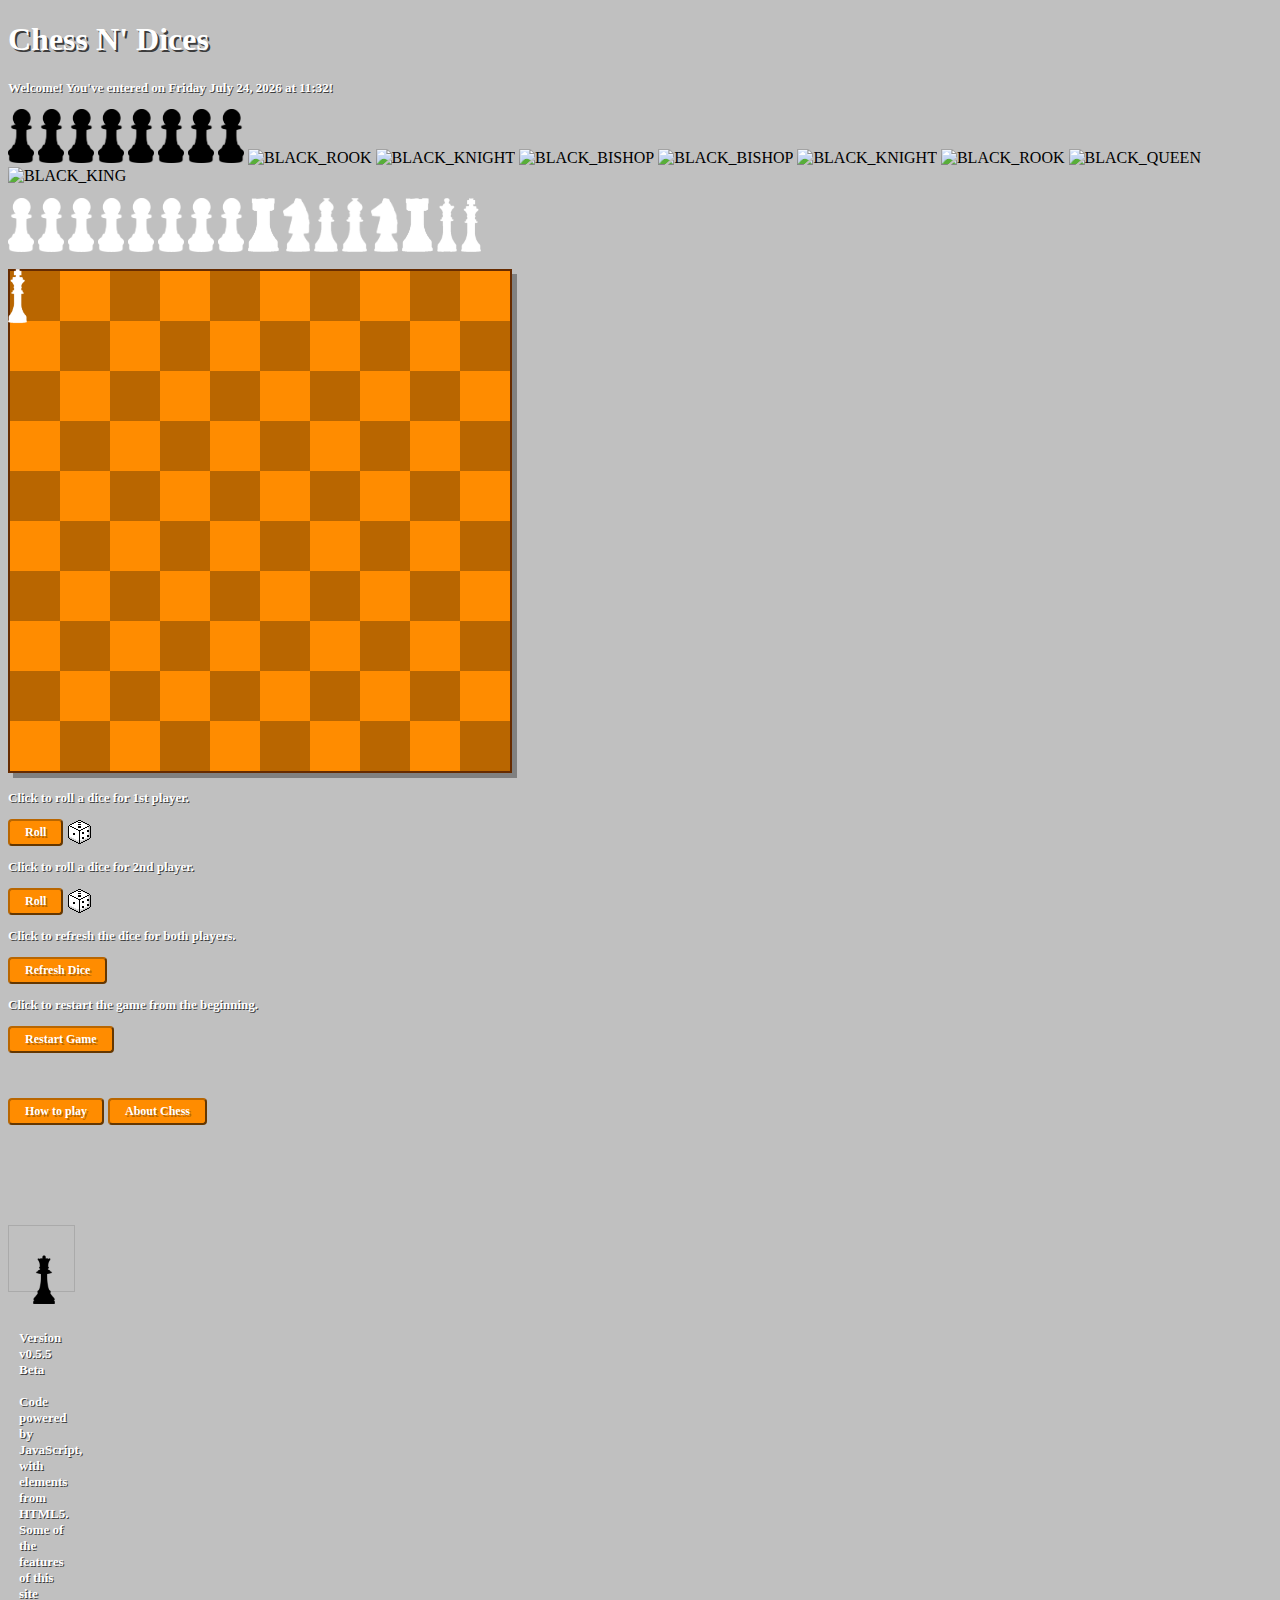
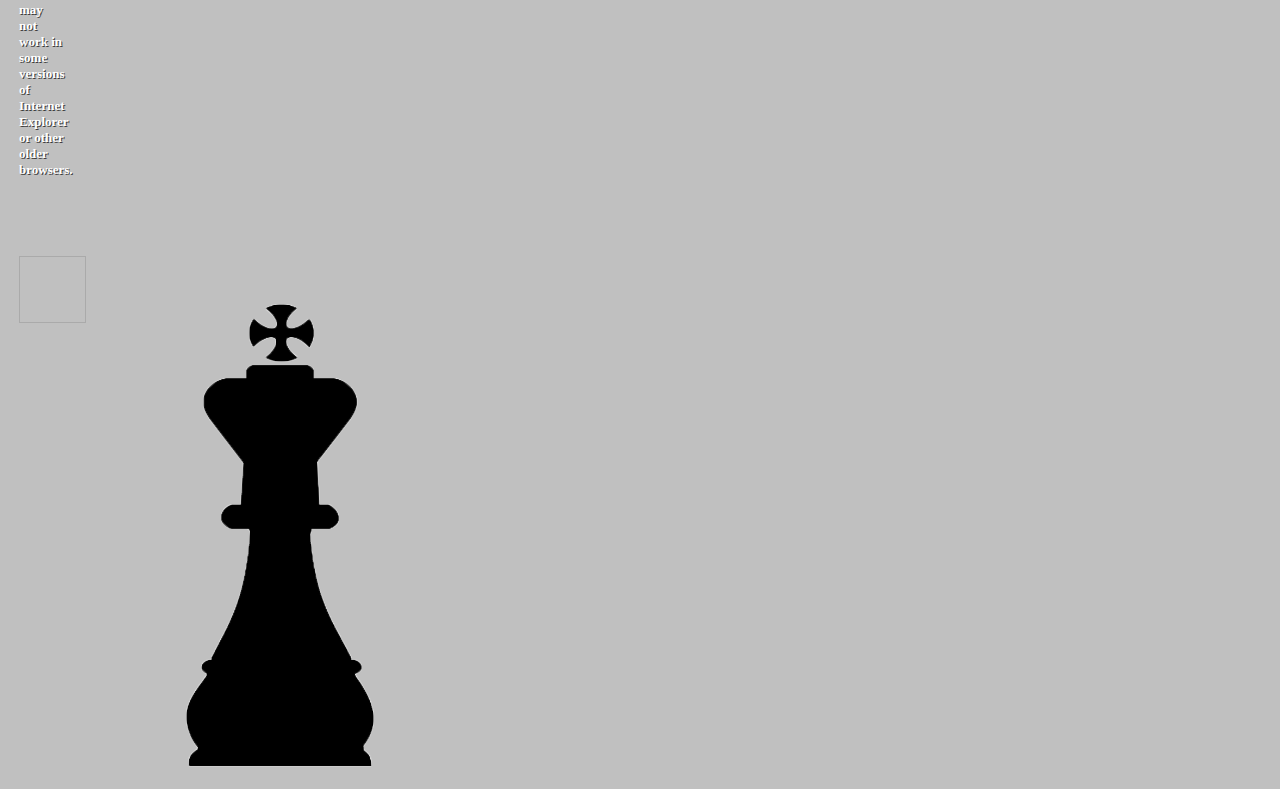
==== index.html @ 8510350d "Merge branch 'master' of https://github.com/JohnChaCoder/chess" ====
<!--
// ==============================================================================================================
// A chessboard written in combination of HTML5 and JavaScript
//
// Source code created by JohnChaCoder and PH03N1X015
//
// Started on Wednesday December 2, 2019
//
// Created and edited using Visual Studio Code. © 2019-2020 Microsoft Corporation. All rights reserved.
// ==============================================================================================================
-->
<!DOCTYPE html>
<html lang="en">
<head>
    <!-- This is a favicon -->
    <link rel="icon"
    type="image/png"
    href="assets/favicon.png">
    <!-- This is for the web styling of the look and feel on the website-->
    <link rel="stylesheet" href="style.css">
    <meta charset="UTF-8">
    <meta name="viewport" content="width=device-width, initial-scale=1.0">
    <meta http-equiv="X-UA-Compatible" content="ie=edge">
    <title>Chess N' Dices</title>
</head>
<body>
    <!-- Squares N' Circles -->
    <h1 class="title">Chess N' Dices</h1>
    <p></p>
    <p id="clock"></p>
    <p></p>
    <!--
    <img class="imgsize" src = "pawn.png" alt= "Black pawn" id="pawn" class= "player">
    <img class="imgsize" src ="bishop.png" alt= "Black bishop" id="bishop" class= "player">
    -->
    <!-- One question: You want to define 'player' in CSS, right? That is probably not right here -->
    <img src="assets/pawn_new.png" alt="BLACK_PAWN" id="pawn" class= "player" style="width:26px;height:54px;">
    <img src="assets/pawn_new.png" alt="BLACK_PAWN" id="pawn" class= "player" style="width:26px;height:54px;">
    <img src="assets/pawn_new.png" alt="BLACK_PAWN" id="pawn" class= "player" style="width:26px;height:54px;">
    <img src="assets/pawn_new.png" alt="BLACK_PAWN" id="pawn" class= "player" style="width:26px;height:54px;">
    <img src="assets/pawn_new.png" alt="BLACK_PAWN" id="pawn" class= "player" style="width:26px;height:54px;">
    <img src="assets/pawn_new.png" alt="BLACK_PAWN" id="pawn" class= "player" style="width:26px;height:54px;">
    <img src="assets/pawn_new.png" alt="BLACK_PAWN" id="pawn" class= "player" style="width:26px;height:54px;">
    <img src="assets/pawn_new.png" alt="BLACK_PAWN" id="pawn" class= "player" style="width:26px;height:54px;">
    <img src="assets/rook.png" alt="BLACK_ROOK" id="rook" class= "player" style="width:1;height:54px;">
    <img src="assets/knight.png" alt="BLACK_KNIGHT" id="knight" class= "player" style="width:1;height:54px;">
    <img src="assets/bishop.png" alt="BLACK_BISHOP" id="bishop" class= "player" style="width:1;height:54px;">
    <img src="assets/bishop.png" alt="BLACK_BISHOP" id="bishop" class= "player" style="width:1;height:54px;">
    <img src="assets/knight.png" alt="BLACK_KNIGHT" id="knight" class= "player" style="width:1;height:54px;">
    <img src="assets/rook.png" alt="BLACK_ROOK" id="rook" class= "player" style="width:1;height:54px;">
    <img src="assets/queen.png" alt="BLACK_QUEEN" id="queen" class= "player" style="width:1;height:54px;">
    <img src="assets/king.png" alt="BLACK_KING" id="king" class= "player" style="width:1;height:54px;">
    <p></p>
    <img src="assets/pawn_new_w.png" alt="WHITE_PAWN" id="pawnw" class= "player" style="width:26px;height:54px;">
    <img src="assets/pawn_new_w.png" alt="WHITE_PAWN" id="pawnw" class= "player" style="width:26px;height:54px;">
    <img src="assets/pawn_new_w.png" alt="WHITE_PAWN" id="pawnw" class= "player" style="width:26px;height:54px;">
    <img src="assets/pawn_new_w.png" alt="WHITE_PAWN" id="pawnw" class= "player" style="width:26px;height:54px;">
    <img src="assets/pawn_new_w.png" alt="WHITE_PAWN" id="pawnw" class= "player" style="width:26px;height:54px;">
    <img src="assets/pawn_new_w.png" alt="WHITE_PAWN" id="pawnw" class= "player" style="width:26px;height:54px;">
    <img src="assets/pawn_new_w.png" alt="WHITE_PAWN" id="pawnw" class= "player" style="width:26px;height:54px;">
    <img src="assets/pawn_new_w.png" alt="WHITE_PAWN" id="pawnw" class= "player" style="width:26px;height:54px;">
    <img src="assets/rook_w.png" alt="WHITE_ROOK" id="rookw" class= "player" style="width:1;height:54px;">
    <img src="assets/knight_w.png" alt="WHITE_KNIGHT" id="knightw" class= "player" style="width:1;height:54px;">
    <img src="assets/bishop_w.png" alt="WHITE_BISHOP" id="bishopw" class= "player" style="width:1;height:54px;">
    <img src="assets/bishop_w.png" alt="WHITE_BISHOP" id="bishopw" class= "player" style="width:1;height:54px;">
    <img src="assets/knight_w.png" alt="WHITE_KNIGHT" id="knightw" class= "player" style="width:1;height:54px;">
    <img src="assets/rook_w.png" alt="WHITE_ROOK" id="rookw" class= "player" style="width:1;height:54px;">
    <img src="assets/queen_w.png" alt="WHITE_QUEEN" id="queenw" class= "player" style="width:1;height:54px;">
    <img src="assets/king_w.png" alt="WHITE_KING" id="kingw" class= "player" style="width:1;height:54px;">
    <p></p>
    <div id="board">
        <canvas id="chessboard" width="500" height="500" style="border:2px solid #662b00;">
            <p></p>
            </canvas>
        <div class="square" id="space-1">
        
            <img src="assets/king_w.png" alt="WHITE_KING" id="kingw" class= "player" style="width:1;height:54px;">
        </div>
    </div>
   
    <p>Click to roll a dice for 1st player.</p>
    <button class="button2" onclick="randoNumGen()">Roll</button><img src="assets/dice.png" alt="DICE" style="position: absolute; margin-left: 5px; margin-top: 1px;">
    <p id="dice"></p>

    <p>Click to roll a dice for 2nd player.</p>
    <button class="button2" onclick="randoNumGen2()">Roll</button><img src="assets/dice.png" alt="DICE" style="position: absolute; margin-left: 5px; margin-top: 1px;">
    <p id="dice2"></p>

    <p>Click to refresh the dice for both players.</p>
    <button class="button2" class="otherBtns" onclick="diceRefresh()">Refresh Dice</button>
    <p>Click to restart the game from the beginning.</p>
    <button class="button2" class="otherBtns" onclick="reset()">Restart Game</button>
    <p class="spacer"></p>
    <button class="button2" class="otherBtns" onclick="howToPlay()">How to play</button>
    <button class="button2" class="otherBtns" onclick="about()">About Chess</button>

    <script>
    // date and clock (probably redundant)
    var date = new Date();
    var months = ["January", "February", "March", "April", "May", "June", "July", "August", "September", "October", "November", "December"];
    var days = ["Sunday", "Monday", "Tuesday", "Wednesday", "Thursday", "Friday", "Saturday"];
    document.getElementById("clock").innerHTML = `Welcome! You've entered on ${days[date.getDay()]} ${months[date.getMonth()]} ${date.getDate()}, ${date.getFullYear()} at ${date.getHours()}:${date.getMinutes()}!`;
    </script>
<style>
    #div1 {
        position: relative;
        width:50px;
        height:50px;
        margin-block-start: 1px;
        margin-right:100px;
        padding: 1px;
        border: 1px solid #aaaaaa;
    }


    </style>
    <script>
    // restarts the game
    function reset() {
        location.reload();
    }

    // refreshes the dice number for both dices
    function diceRefresh() {
        var numgen = ""
        document.getElementById("dice").innerHTML = numgen;
        document.getElementById("dice2").innerHTML = numgen;
    }
    </script>
    
    <script>
    // a random number genrator
    function randoNumGen() {
        var numgen = `The roll is: ${Math.floor((Math.random() * 6) + 1)}`;
        document.getElementById("dice").innerHTML = numgen;
    }

    function randoNumGen2() {
        var numgen = `The roll is: ${Math.floor((Math.random() * 6) + 1)}`;
        document.getElementById("dice2").innerHTML = numgen;
    }
    </script>

</div>
    <script>
    
    </script>

    <script>

    // This code draws and builds the chessboard to the HTML5 element (canvas)

    var board = document.getElementById("chessboard").getContext("2d");
    var sqrSize = 50;
    var height = 500;   // has to match with the <canvas> tag for correct height
    var width = 500;    // has to match with the <canvas> tag for correct width
    var sqCount = 0;

    for (let y = 0; y <= height; y += sqrSize) {
        for (let x = 0; x <= height; x += sqrSize) {
            if(sqCount % 2 == 0) {
                board.fillStyle = "#b96600"; // Dark-orange squares
            } else {
                board.fillStyle = "#ff8c00"; // Orange squares
            }
            board.fillRect(x, y, sqrSize, sqrSize);
            sqCount++
        }
    }
    
    var rook    = [0,7,56,63];
    var knight  = [1,6,57,62];
    var bishop  = [2,5,58,61];
    var king    = [3,59];
    var queen   = [4,60];
    var pawn    = [8,9,10,11,12,13,14,15,48,49,50,51,52,53,54,55];

    // TODO: make this work


    for (let i = 0; i < 64; i++) {
        var div = document.createElement("div");
        document.getElementById("chessboard")
        chessboard.getContext("2d");
        chessboard.style.backgroundColor = parseInt((i / 8) + i) % 2 == 0 ? 'white' : 'black';    
        div.innerHTML = i;
        if(rook.indexOf(i) !== -1){
            div.innerHTML = 'r';
        }
        if(knight.indexOf(i) !== -1){
            div.innerHTML = 'n';
        }
        if(bishop.indexOf(i) !== -1){
            div.innerHTML = 'b';
        }
        if(king.indexOf(i) !== -1){
            div.innerHTML = 'k';
        }
        if(queen.indexOf(i) !== -1){
            div.innerHTML = 'q';
        }
        if(pawn.indexOf(i) !== -1){
            div.innerHTML = 'p';
        }
        chessboard.appendChild(div);
    }

    // TODO: Change this to apply for pawns

    //Make the DIV element draggagle:
    
    dragElement(document.getElementById("mydiv"));

    function dragElement(elmnt) {
    var pos1 = 0, pos2 = 0, pos3 = 0, pos4 = 0;
    if (document.getElementById(elmnt.id + "header")) {
        /* if present, the header is where you move the DIV from:*/
        document.getElementById(elmnt.id + "header").onmousedown = dragMouseDown;
    } else {
        /* otherwise, move the DIV from anywhere inside the DIV:*/
        elmnt.onmousedown = dragMouseDown;
    }


    function dragMouseDown(e) {
        e = e || window.event;
        e.preventDefault();
        // get the mouse cursor position at startup:
        pos3 = e.clientX;
        pos4 = e.clientY;
        document.onmouseup = closeDragElement;
        // call a function whenever the cursor moves:
        document.onmousemove = elementDrag;
    }

    function elementDrag(e) {
        e = e || window.event;
        e.preventDefault();
        // calculate the new cursor position:
        pos1 = pos3 - e.clientX;
        pos2 = pos4 - e.clientY;
        pos3 = e.clientX;
        pos4 = e.clientY;
        // set the element's new position:
        elmnt.style.top = (elmnt.offsetTop - pos2) + "px";
        elmnt.style.left = (elmnt.offsetLeft - pos1) + "px";
    }

    function closeDragElement() {
        /* stop moving when mouse button is released:*/
        document.onmouseup = null;
        document.onmousemove = null;
    }
}
    </script>
    <p></p>
    <p></p>


    
<style>
    #board{
        position: relative;
    }
#space-1 {
    position:absolute;
    top:0px;
    left:0px;

}
</style>






</div>
    <script>
    function allowDrop(ev) {
        ev.preventDefault();
    }
    function drag(ev){
        ev.dataTransfer.setData("text", ev.target.id);
    }
function drop(ev) {
ev.preventDefault();
var data = ev.dataTransfer. getData("text");
ev.target. appendChild(document.getElementById(data));
}
    </script>
    <div id="div1" ondrop="drop(event)"
    ondragover="allowDrop(event)"></area>
    <br>
    <img id="drag1" src= "queen.png"true
    ondragstart="drag(event)" width="50" height="50">

        <script>
        // Shows how to play chess (INCOMPLETE)
        function howToPlay() {
            //alert("Chess N' Dices - How to Play\n\nThe objective of Chess is to get the other player's king in checkmate, while capturing other pieces.\n\nSix-sided Die rules\n\nStarting the game\n\nAt the start of the game, both players have a six-sided die, and each player rolls their own die to see who gets the highest number. If the number of the die on your side is higher, then you will go first; otherwise the other player goes first if you get the lowest number on your die.\n\nCapturing Pawns\n\nIf you attempt to capture the other player's pawn, it would require both players to roll a six-sided die If you get the the highest number and the opponent gets the lowest number, you win the capture If the opponent gets the the highest number and the you get the lowest number, you lose the capture and get sent back to your original position where you've moved before (you've basically lose your turn at this point)");
            alert("Chess N' Dices - How to Play\n\nThe objective of Chess is to get the other player's king in checkmate, while capturing other pieces.\n\nSix-sided Die rules\n\nStarting the game\n\nAt the start of the game, both players have a six-sided die, and each player rolls their own die to see who gets the highest number. If the number of the die on your side is higher, then you will go first; otherwise the other player goes first if you get the lowest number on your die.");
        }
        
        // Shows the info of the site
        function about() {
            //alert("Chess N' Dices\n(Version 0.5.5 Beta)\n\nCreated and coded by GitHub users JohnChaCoder and PH03N1X015.\n\nCreated and edited using Visual Studio Code.\n© 2019-2020 Microsoft Corporation. All rights reserved.")
            alert("Chess N' Dices\n(Version 0.5.5 Beta)\n\nCreated and coded by GitHub users JohnChaCoder and PH03N1X015.");
        }
        </script>
    
        <p></p>
        
        <p></p>
        <!--
        <h5 class="copyright">Version v0.5.5 Beta<br>© 2019-2020. All rights reserved.<br><br>Code powered by JavaScript, with elements from HTML5.<br>Some of the features of this site may not work in some versions of Internet Explorer or other older browsers.</h5>
        -->
        <h5 class="copyright">Version v0.5.5 Beta<br><br>Code powered by JavaScript, with elements from HTML5.<br>Some of the features of this site may not work in some versions of Internet Explorer or other older browsers.</h5>
    <style>

        #div1 {
            position: relative;
            width:45px;
            height:45px;
            margin-block-start: 10px;
            margin-top:100px;
            padding: 10px;
            border: 1px solid #aaaaaa;
        }
        </style>
        <script>
        function allowDrop(ev) {
            ev.preventDefault();
        }
        function drag(ev){
            ev.dataTransfer.setData("text", ev.target.id);
        }
    function drop(ev) {
    ev.preventDefault();
    var data = ev.dataTransfer. getData("text");
    ev.target. appendChild(document.getElementById(data));
    }
        </script>

        <div id="div1" ondrop="drop(event)"
        ondragover="allowDrop(event)"></area>
        <br>
        <img id="drag1" src= "king.png" draggable="true"
        ondragstart="drag(event)" width="500" height="500">

        <script>
    function mapmaker4(){
    var m = document.getElementById("boardgame"),
    sqrSize = 85, 
    offset = 5
    yEnd = 260,
    yStart = 0,
    xxStart = 0, 
    xEnd = 851;
    var i = 0
    
        for (let y = yStart ; y <=yEnd ; y += sqrSize){
            for(let x = xStart ; x <= xEnd ; sqrSize){
                let square = document.createElement("area");
                sqaure.setAttribute("value", `${i}`);
                m.appendChild(square);
                i++
                square.setAttribute("shape", "sqr");
          square.setAttribute("coords", `${x+offset},${y+offset}, ${x+sqrSize}, ${y+sqrSize}`);
          square.setAttribute("href", "#");
          square.setAttribute("alt", "fourmap");
           
        m.appendChild(square);
    
            }
        }
    }
        </script>
    <p></p>
 
</body>
</html>
---- style.css ----
/* ============================================================================================================== */
/* The CSS Style sheet (May not work in some older browsers and those that support CSS partially)
/* ============================================================================================================== */

body {
    background-color: rgb(192, 192, 192);
}
.title {
    font-family: Tahoma;
    color: white;
    text-shadow: 2px 2px rgb(60, 60, 60);
}
.h1 {
    font-family: Tahoma;
}
.h2 {
    font-family: Tahoma;
}
.h3 {
    font-family: Tahoma;
}
.h4 {
    font-family: Tahoma;
}
.h5 {
    font-family: Tahoma;
}
.h6 {
    font-family: Tahoma;
}
p {
    font-family: Tahoma;
    font-size: 13px;
    font-weight: bold;
    color: white;
    text-shadow: 1px 1px rgb(60, 60, 60);
}
/* A drop-shadow for the chessboard */
canvas {
    box-shadow: 5px 5px rgb(128, 128, 128);
}
/* old button styling */
.button1 {
    background-color: lightgray; /* Green */
    border-color: gray;
    border-radius: 4px;
    padding: 5px 20px;
    outline: none;
    font-family: Tahoma;
    font-weight: bold;
    font-size: 14px;
    text-shadow: 1px 1px rgb(175, 175, 175);
}
.button1:hover {
    background-color: rgb(224, 224, 224); /* Green */
    border-color: rgb(187, 187, 187);
}
.button1:active {
    background-color: rgb(177, 177, 177); /* Green */
    border-color: rgb(92, 92, 92);
}
/* Windows Classic Theme (Windows Standard) style buttons */
button {
    border-color: rgb(225, 225, 225);
    background-color: rgb(212, 208, 200);
    padding: 3px 14px;
    outline: none;
    font-family: Tahoma;
    font-size: 14px;
    text-shadow: 1px 1px rgb(175, 175, 175);
}
button:active {
    border-color: rgb(128, 128, 128);
    background-color: rgb(187, 183, 175);
}
/* Orange buttons */
.button2 {
    background-color: darkorange; /* Green */
    border-color: rgb(185, 102, 0);
    border-radius: 4px;
    padding: 4px 15px;
    color: white;
    outline: none;
    font-family: Comic Sans MS;
    font-weight: bold;
    font-size: 12px;
    text-shadow: 1.5px 1.5px rgb(185, 102, 0);
  }
  .button2:hover {
      background-color: orange; /* Green */
      border-color: darkorange;
      text-shadow: 1.5px 1.5px rgb(233, 128, 0);
  }
  .button2:active {
      background-color: rgb(185, 102, 0); /* Green */
      border-color: rgb(112, 50, 0);
      text-shadow: 1.5px 1.5px rgb(112, 50, 0);
  }
/* Used for the bottom information regarding the version of the site and the rest of the text */
.copyright {
    font-family: Tahoma;
    color: white;
    text-shadow: 1px 1px rgb(60, 60, 60);
    margin-bottom: -22px;
    font-size: 13px;
}
/* This scales the chess pieces to the proper size */
.imgsize {
    max-width: 1%;
    height: auto;
}
.spacer {
    margin-bottom: 45px;
}
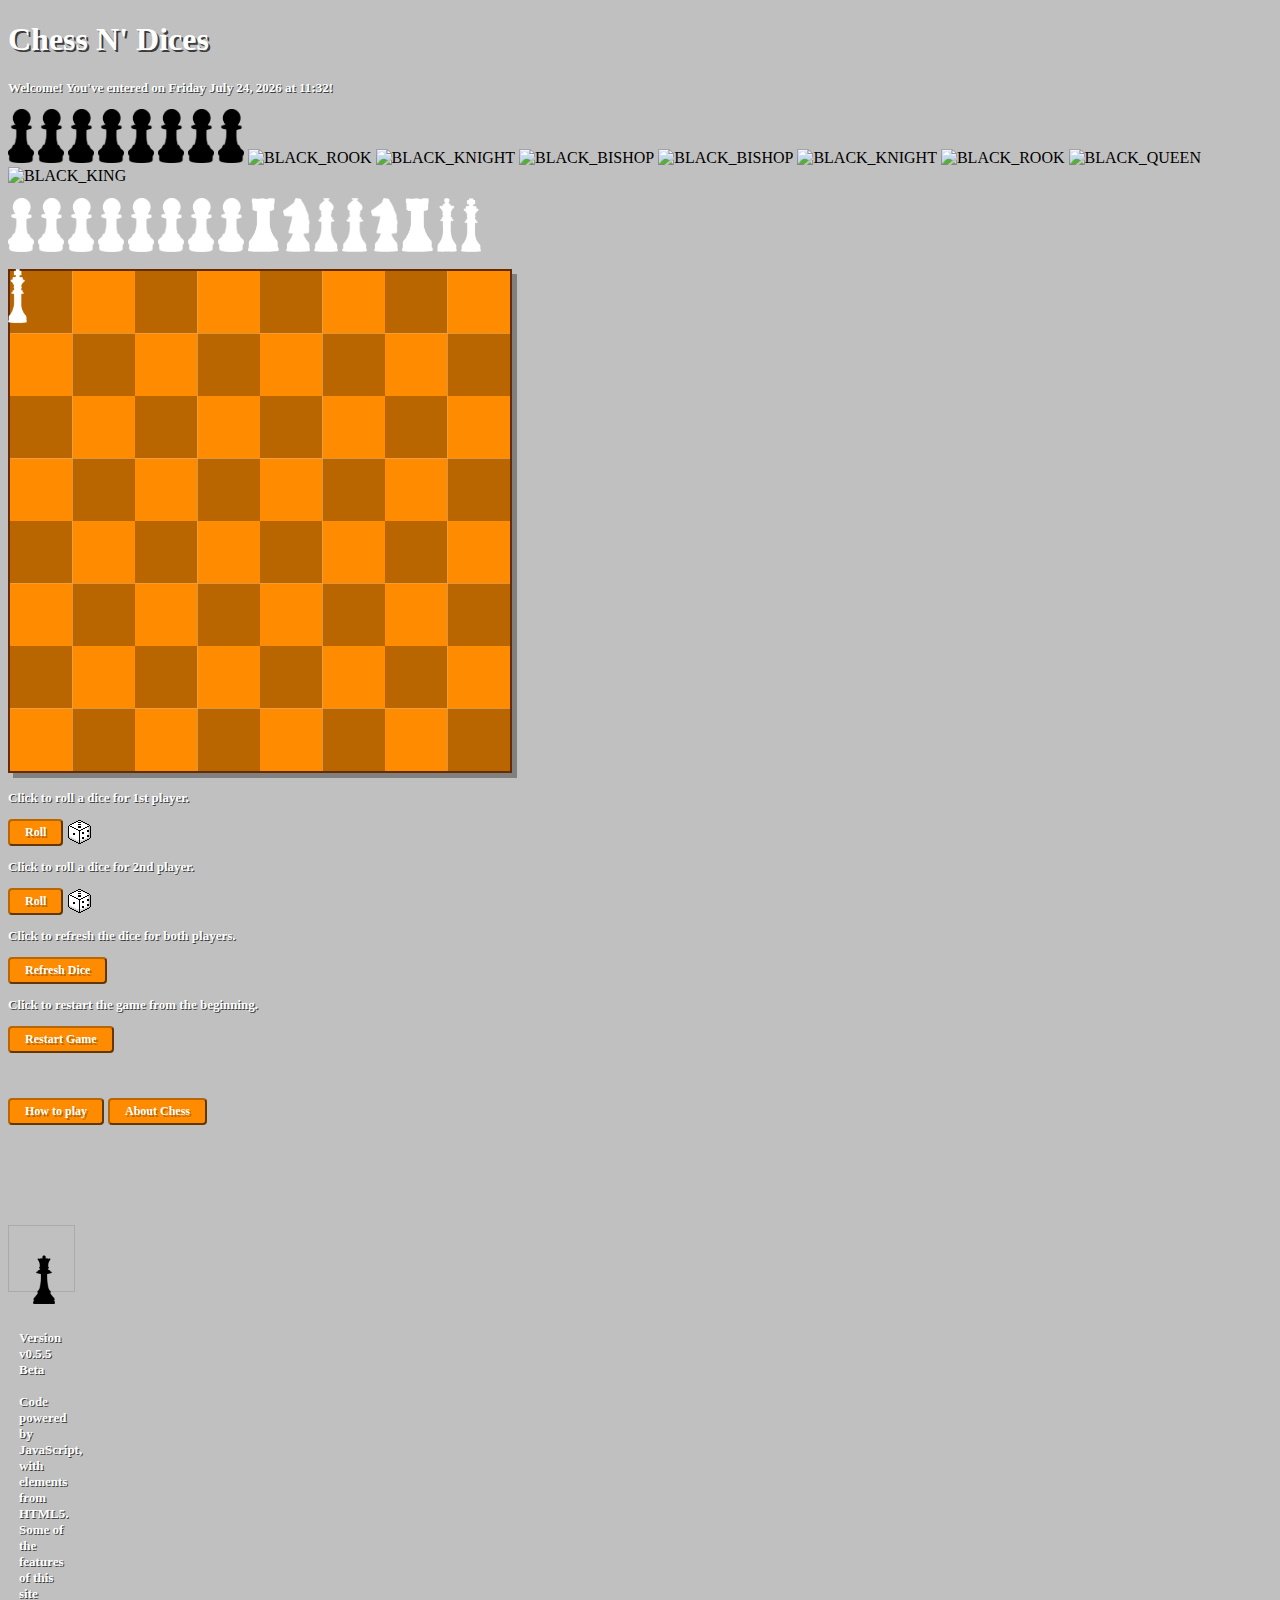
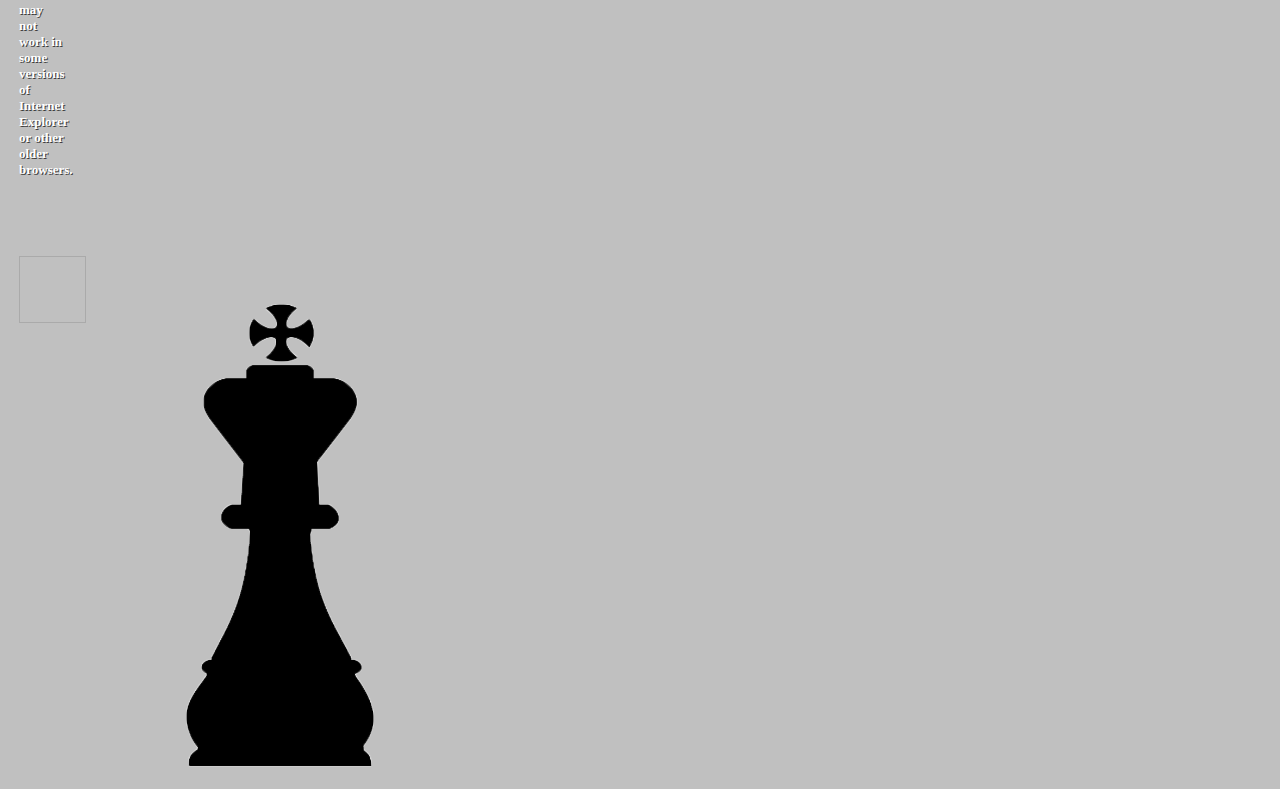
==== commit 99d06f43: "square" ====
--- a/index.html
+++ b/index.html
@@ -151,7 +151,7 @@
     // This code draws and builds the chessboard to the HTML5 element (canvas)
 
     var board = document.getElementById("chessboard").getContext("2d");
-    var sqrSize = 50;
+    var sqrSize = 62.5;
     var height = 500;   // has to match with the <canvas> tag for correct height
     var width = 500;    // has to match with the <canvas> tag for correct width
     var sqCount = 0;
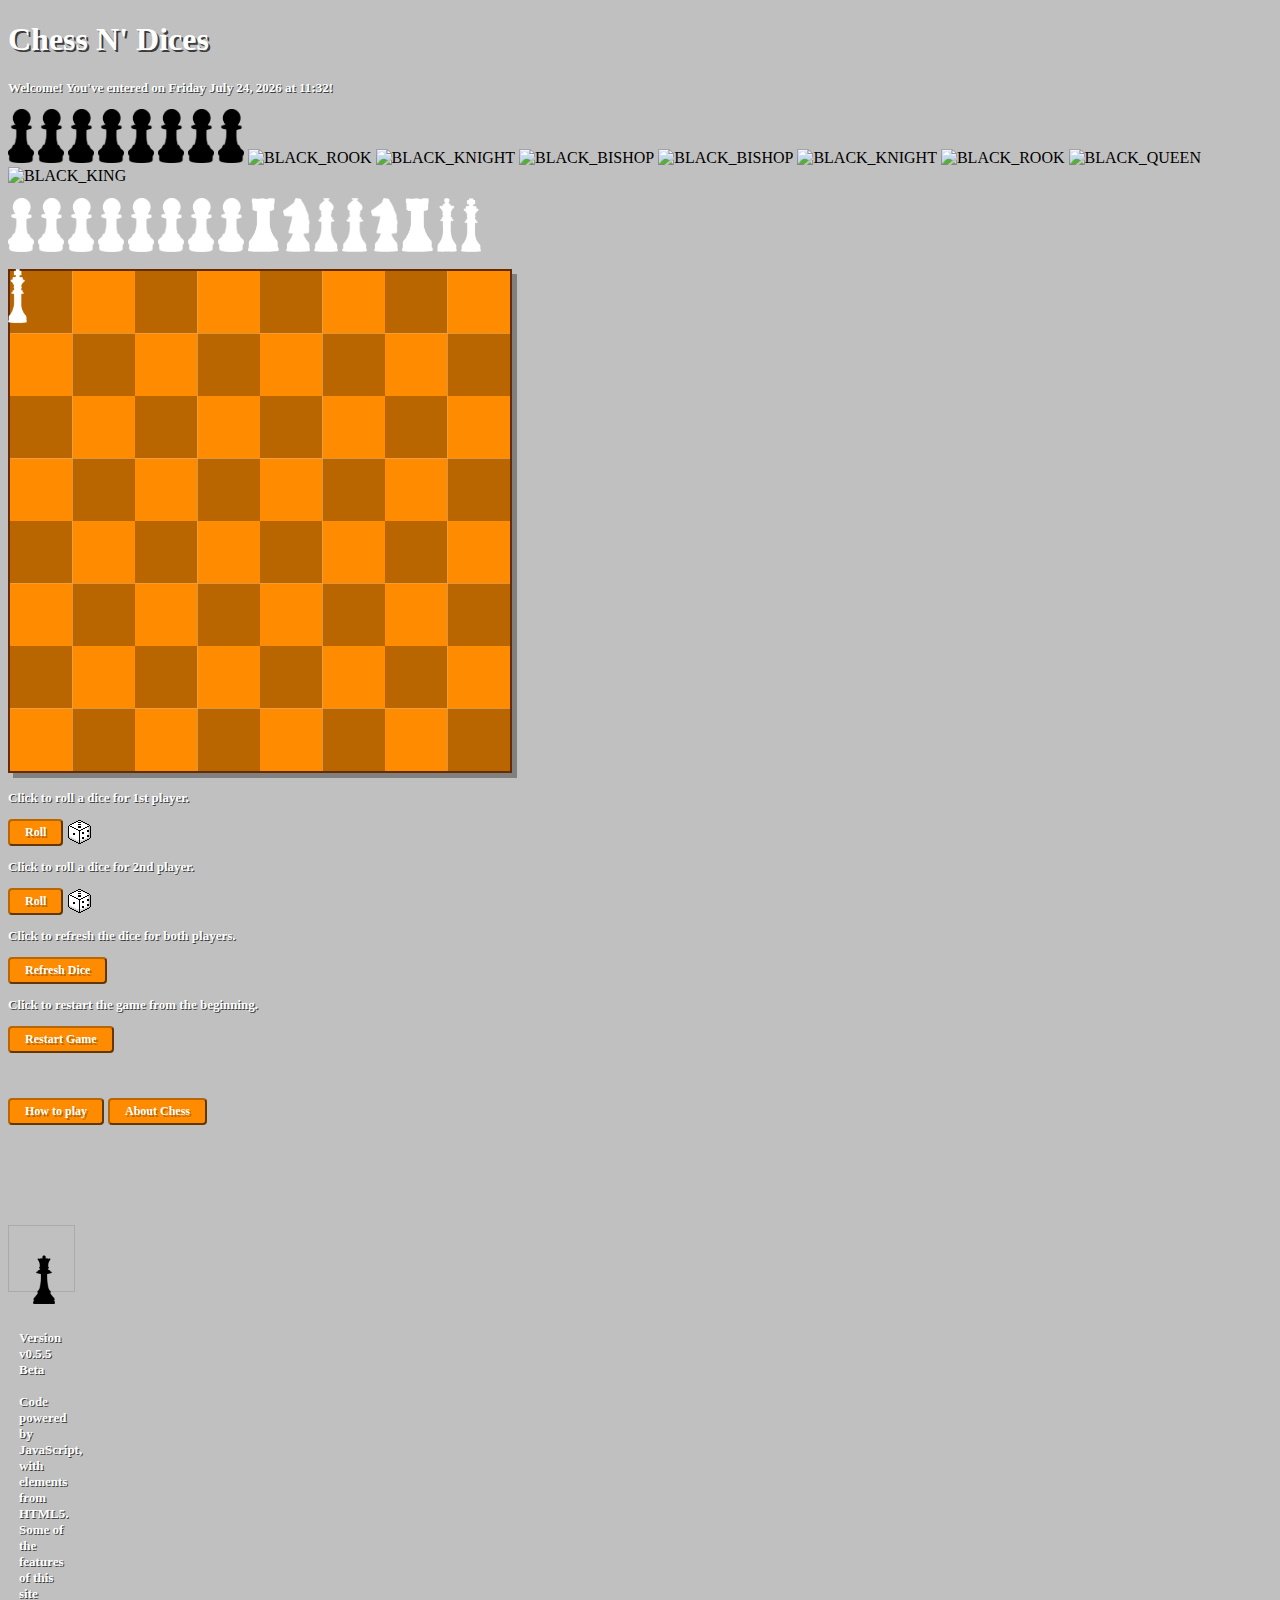
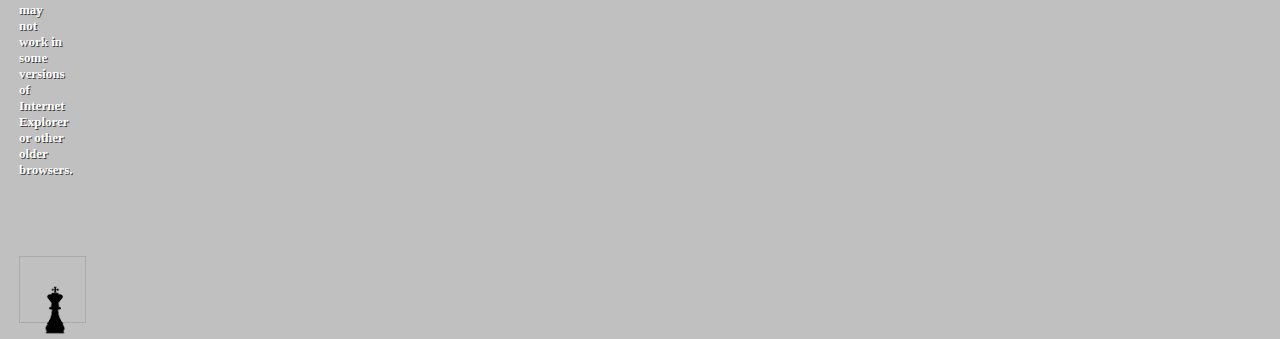
==== commit 4b3aae05: "chess pieces" ====
--- a/index.html
+++ b/index.html
@@ -346,7 +346,7 @@
         ondragover="allowDrop(event)"></area>
         <br>
         <img id="drag1" src= "king.png" draggable="true"
-        ondragstart="drag(event)" width="500" height="500">
+        ondragstart="drag(event)" width="50" height="50">
 
         <script>
     function mapmaker4(){
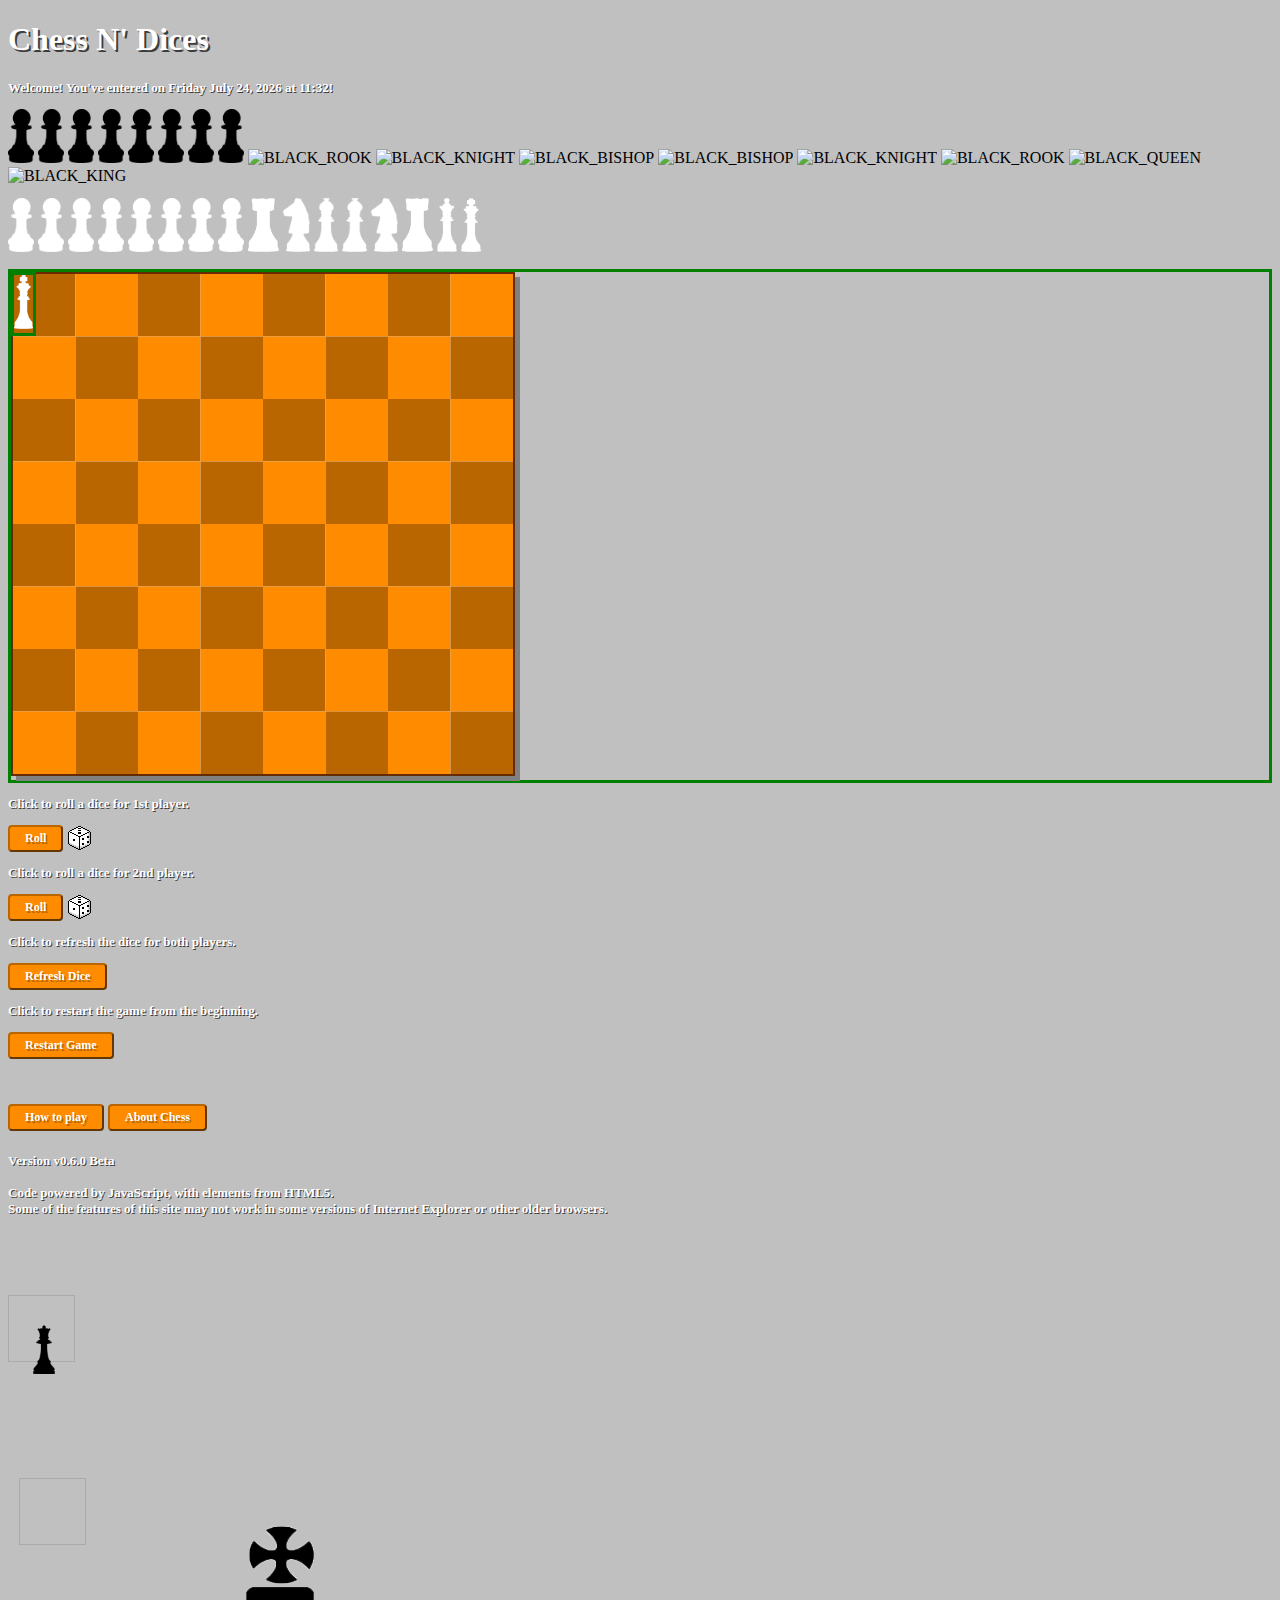
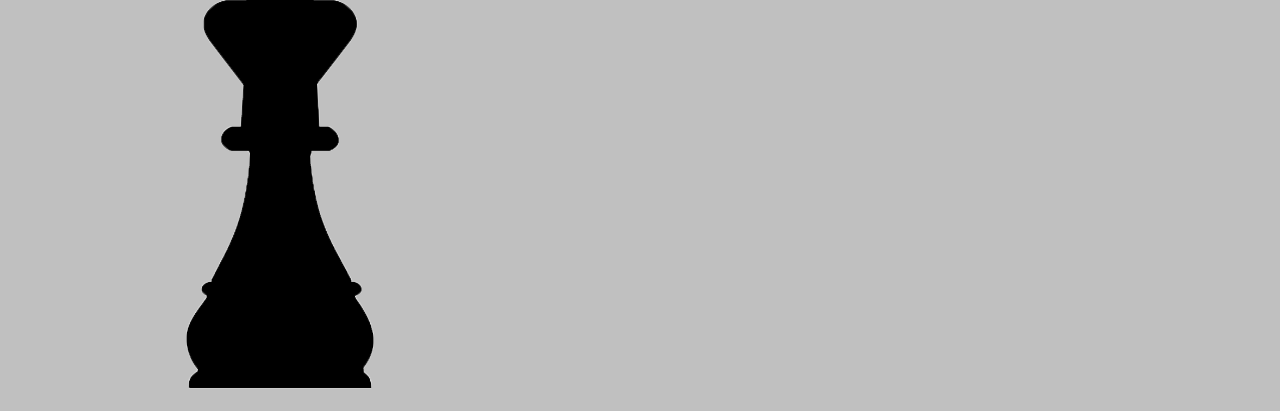
==== commit 5e329db5: "Make backups" ====
--- a/index.html
+++ b/index.html
@@ -71,6 +71,8 @@
     <div id="board">
         <canvas id="chessboard" width="500" height="500" style="border:2px solid #662b00;">
             <p></p>
+    <!-- Output an error message for older web browsers that does not support HTML5 -->
+    <p>ERROR: Your browser does not support the HTML5 canvas tag. Please upgrade to a more modern web browser.</p>
             </canvas>
         <div class="square" id="space-1">
         
@@ -79,7 +81,7 @@
     </div>
    
     <p>Click to roll a dice for 1st player.</p>
-    <button class="button2" onclick="randoNumGen()">Roll</button><img src="assets/dice.png" alt="DICE" style="position: absolute; margin-left: 5px; margin-top: 1px;">
+    <button class="button2" onclick="randoNumGen1()">Roll</button><img src="assets/dice.png" alt="DICE" style="position: absolute; margin-left: 5px; margin-top: 1px;">
     <p id="dice"></p>
 
     <p>Click to roll a dice for 2nd player.</p>
@@ -99,7 +101,8 @@
     var date = new Date();
     var months = ["January", "February", "March", "April", "May", "June", "July", "August", "September", "October", "November", "December"];
     var days = ["Sunday", "Monday", "Tuesday", "Wednesday", "Thursday", "Friday", "Saturday"];
-    document.getElementById("clock").innerHTML = `Welcome! You've entered on ${days[date.getDay()]} ${months[date.getMonth()]} ${date.getDate()}, ${date.getFullYear()} at ${date.getHours()}:${date.getMinutes()}!`;
+    //document.getElementById("clock").innerHTML = `Welcome! You've entered on ${days[date.getDay()]} ${months[date.getMonth()]} ${date.getDate()}, ${date.getFullYear()} at ${date.getHours()}:${date.getMinutes()}!`; // for modern browsers only
+    document.getElementById("clock").innerHTML = 'Welcome! You\'ve entered on ' + (days[date.getDay()]) + ' ' + (months[date.getMonth()]) + ' ' + (date.getDate()) + ',' + ' ' + (date.getFullYear()) + ' ' + 'at' + ' ' + (date.getHours()) + ':' + (date.getMinutes()) + '!'; // for legacy and modern browsers
     </script>
 <style>
     #div1 {
@@ -130,20 +133,24 @@
     
     <script>
     // a random number genrator
-    function randoNumGen() {
-        var numgen = `The roll is: ${Math.floor((Math.random() * 6) + 1)}`;
+    function randoNumGen1() {
+        //var numgen = `The roll is: ${Math.floor((Math.random() * 6) + 1)}`; // for modern browsers only
+        var numgen = 'The roll is: ' + (Math.floor((Math.random() * 6) + 1)); // for legacy and modern browsers
         document.getElementById("dice").innerHTML = numgen;
     }
 
     function randoNumGen2() {
-        var numgen = `The roll is: ${Math.floor((Math.random() * 6) + 1)}`;
+        //var numgen = `The roll is: ${Math.floor((Math.random() * 6) + 1)}`; // for modern browsers only
+        var numgen = 'The roll is: ' + (Math.floor((Math.random() * 6) + 1)); // for legacy and modern browsers
         document.getElementById("dice2").innerHTML = numgen;
     }
     </script>
 
+<!--
 </div>
-    <script>
-    
+-->
+    <script>
+    $(".player").draggable();
     </script>
 
     <script>
@@ -254,6 +261,27 @@
 }
     </script>
     <p></p>
+    <script>
+        // Shows how to play chess (INCOMPLETE)
+        function howToPlay() {
+            //alert("Chess N' Dices - How to Play\n\nThe objective of Chess is to get the other player's king in checkmate, while capturing other pieces.\n\nSix-sided Die rules\n\nStarting the game\n\nAt the start of the game, both players have a six-sided die, and each player rolls their own die to see who gets the highest number. If the number of the die on your side is higher, then you will go first; otherwise the other player goes first if you get the lowest number on your die.\n\nCapturing Pawns\n\nIf you attempt to capture the other player's pawn, it would require both players to roll a six-sided die If you get the the highest number and the opponent gets the lowest number, you win the capture If the opponent gets the the highest number and the you get the lowest number, you lose the capture and get sent back to your original position where you've moved before (you've basically lose your turn at this point)");
+            alert("Chess N' Dices - How to Play\n\nThe objective of Chess is to get the other player's king in checkmate, while capturing other pieces.\n\nSix-sided Die rules\n\nStarting the game\n\nAt the start of the game, both players have a six-sided die, and each player rolls their own die to see who gets the highest number. If the number of the die on your side is higher, then you will go first; otherwise the other player goes first if you get the lowest number on your die.");
+        }
+        
+        // Shows the info of the site
+        function about() {
+            //alert("Chess N' Dices\n(Version 0.6.0 Beta)\n\nCreated and coded by GitHub users JohnChaCoder and PH03N1X015.\n\nCreated and edited using Visual Studio Code.\n© 2019-2020 Microsoft Corporation. All rights reserved.")
+            alert("Chess N' Dices\n(Version 0.6.0 Beta)\n\nCreated and coded by GitHub users JohnChaCoder and PH03N1X015.");
+        }
+        </script>
+    
+        <p></p>
+        
+        <p></p>
+        <!--
+        <h5 class="copyright">Version v0.6.0 Beta<br>© 2019-2020. All rights reserved.<br><br>Code powered by JavaScript, with elements from HTML5.<br>Some of the features of this site may not work in some versions of Internet Explorer or other older browsers.</h5>
+        -->
+        <h5 class="copyright">Version v0.6.0 Beta<br><br>Code powered by JavaScript, with elements from HTML5.<br>Some of the features of this site may not work in some versions of Internet Explorer or other older browsers.</h5>
     <p></p>
 
 
@@ -295,28 +323,7 @@
     <img id="drag1" src= "queen.png"true
     ondragstart="drag(event)" width="50" height="50">
 
-        <script>
-        // Shows how to play chess (INCOMPLETE)
-        function howToPlay() {
-            //alert("Chess N' Dices - How to Play\n\nThe objective of Chess is to get the other player's king in checkmate, while capturing other pieces.\n\nSix-sided Die rules\n\nStarting the game\n\nAt the start of the game, both players have a six-sided die, and each player rolls their own die to see who gets the highest number. If the number of the die on your side is higher, then you will go first; otherwise the other player goes first if you get the lowest number on your die.\n\nCapturing Pawns\n\nIf you attempt to capture the other player's pawn, it would require both players to roll a six-sided die If you get the the highest number and the opponent gets the lowest number, you win the capture If the opponent gets the the highest number and the you get the lowest number, you lose the capture and get sent back to your original position where you've moved before (you've basically lose your turn at this point)");
-            alert("Chess N' Dices - How to Play\n\nThe objective of Chess is to get the other player's king in checkmate, while capturing other pieces.\n\nSix-sided Die rules\n\nStarting the game\n\nAt the start of the game, both players have a six-sided die, and each player rolls their own die to see who gets the highest number. If the number of the die on your side is higher, then you will go first; otherwise the other player goes first if you get the lowest number on your die.");
-        }
-        
-        // Shows the info of the site
-        function about() {
-            //alert("Chess N' Dices\n(Version 0.5.5 Beta)\n\nCreated and coded by GitHub users JohnChaCoder and PH03N1X015.\n\nCreated and edited using Visual Studio Code.\n© 2019-2020 Microsoft Corporation. All rights reserved.")
-            alert("Chess N' Dices\n(Version 0.5.5 Beta)\n\nCreated and coded by GitHub users JohnChaCoder and PH03N1X015.");
-        }
-        </script>
-    
-        <p></p>
-        
-        <p></p>
-        <!--
-        <h5 class="copyright">Version v0.5.5 Beta<br>© 2019-2020. All rights reserved.<br><br>Code powered by JavaScript, with elements from HTML5.<br>Some of the features of this site may not work in some versions of Internet Explorer or other older browsers.</h5>
-        -->
-        <h5 class="copyright">Version v0.5.5 Beta<br><br>Code powered by JavaScript, with elements from HTML5.<br>Some of the features of this site may not work in some versions of Internet Explorer or other older browsers.</h5>
-    <style>
+<style>
 
         #div1 {
             position: relative;
@@ -346,7 +353,7 @@
         ondragover="allowDrop(event)"></area>
         <br>
         <img id="drag1" src= "king.png" draggable="true"
-        ondragstart="drag(event)" width="50" height="50">
+        ondragstart="drag(event)" width="500" height="500">
 
         <script>
     function mapmaker4(){
--- a/style.css
+++ b/style.css
@@ -111,4 +111,35 @@
 }
 .spacer {
     margin-bottom: 45px;
-}+}
+
+
+.piece {display:inline-block;width:1;font-size:2em;text-align:center;z-index:100; cursor:pointer;
+    position:relative;top:85px;color:darkred}
+.piece.b{top:-85px;color:darkslategray}
+.blank{color:#FFF;border:1px solid black;display:inline-block;width:12.5%;font-size:2em;}
+.g{background-color:#ccc;}
+.g.blank{color:#ccc;}
+    
+@media screen and (min-width: 480px) {
+.chessboard {
+    
+    max-width:730px;margin:0 auto;
+}
+.blank{font-size:3em;}
+.piece{font-size:3em;}
+.piece{top:120px}
+.piece.b{top:-120px}
+}
+div {
+    position: absolute;
+    top: 0px;
+    border: 3px solid green;
+  }
+  div.c {
+    position: absolute;
+    left: 150px;
+    width: 200px;
+    height: 120px;
+    border: 3px solid red;
+  }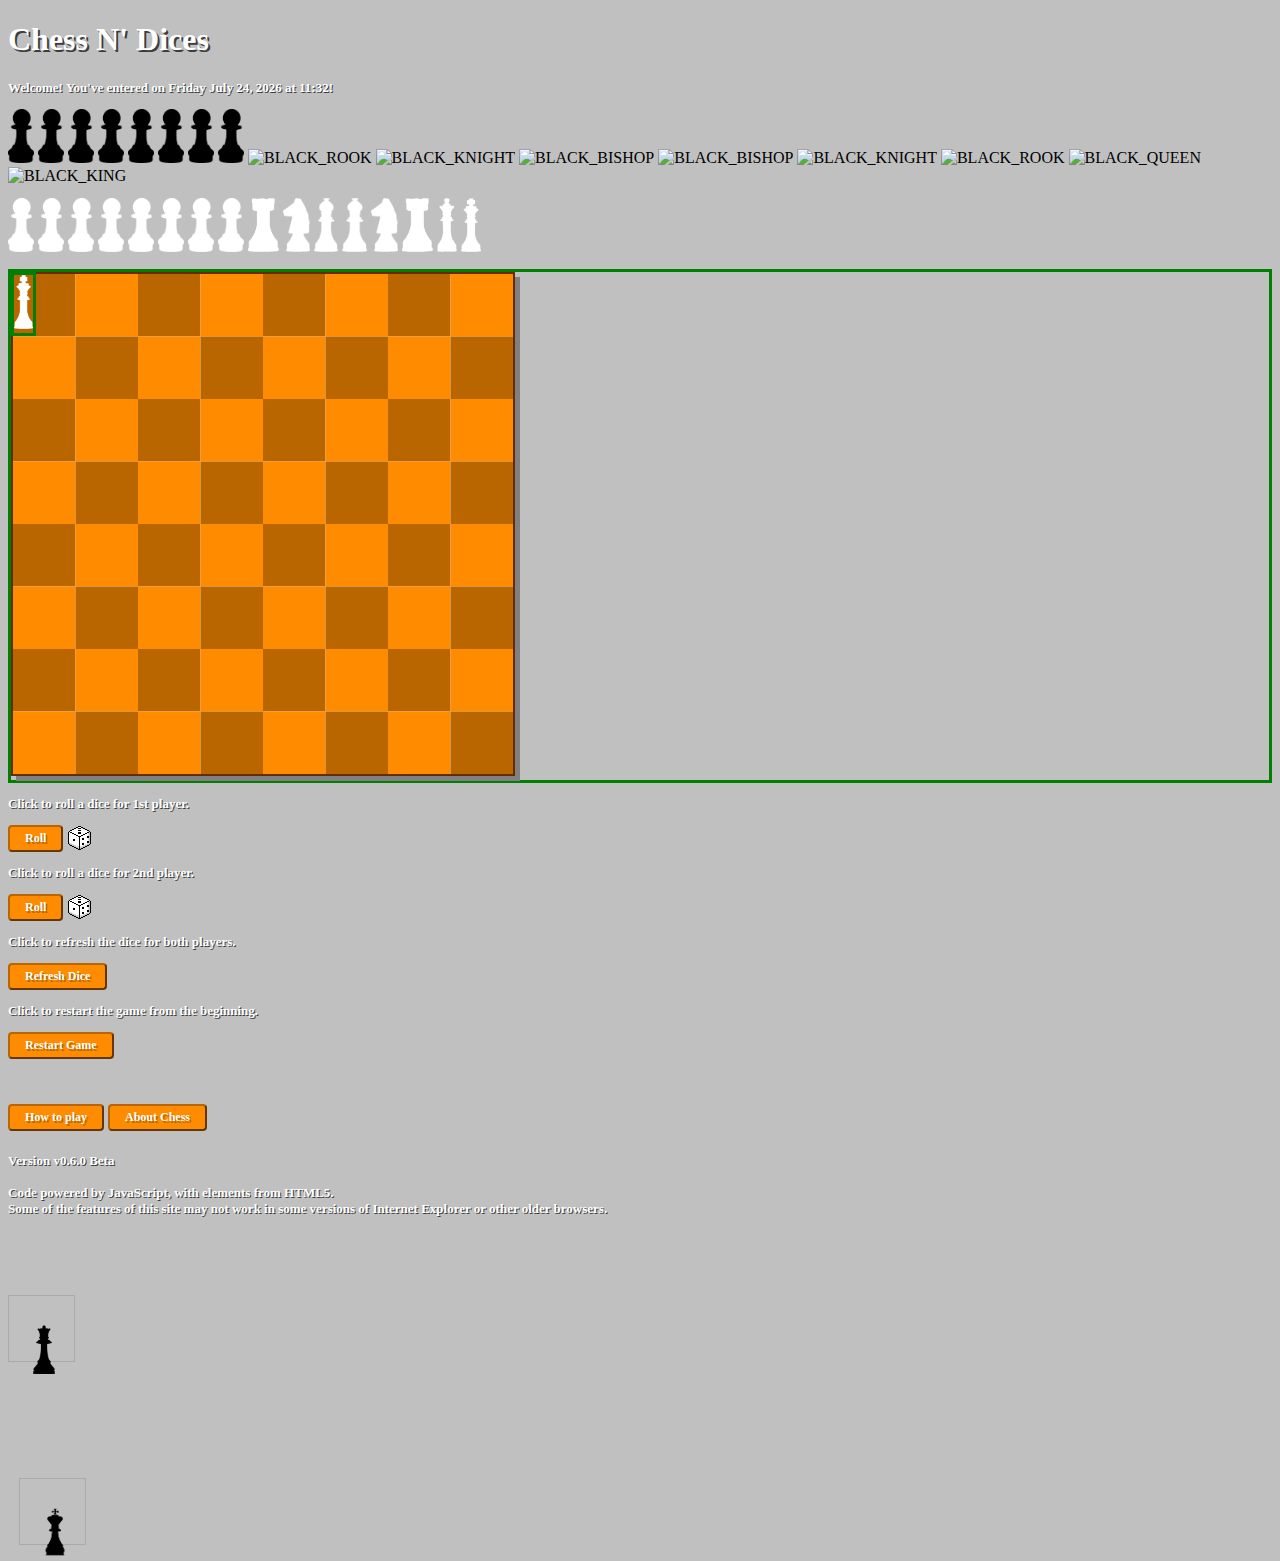
==== commit 0bb574ef: "Merge branch 'master' of https://github.com/JohnChaCoder/chess" ====
--- a/index.html
+++ b/index.html
@@ -353,7 +353,7 @@
         ondragover="allowDrop(event)"></area>
         <br>
         <img id="drag1" src= "king.png" draggable="true"
-        ondragstart="drag(event)" width="500" height="500">
+        ondragstart="drag(event)" width="50" height="50">
 
         <script>
     function mapmaker4(){
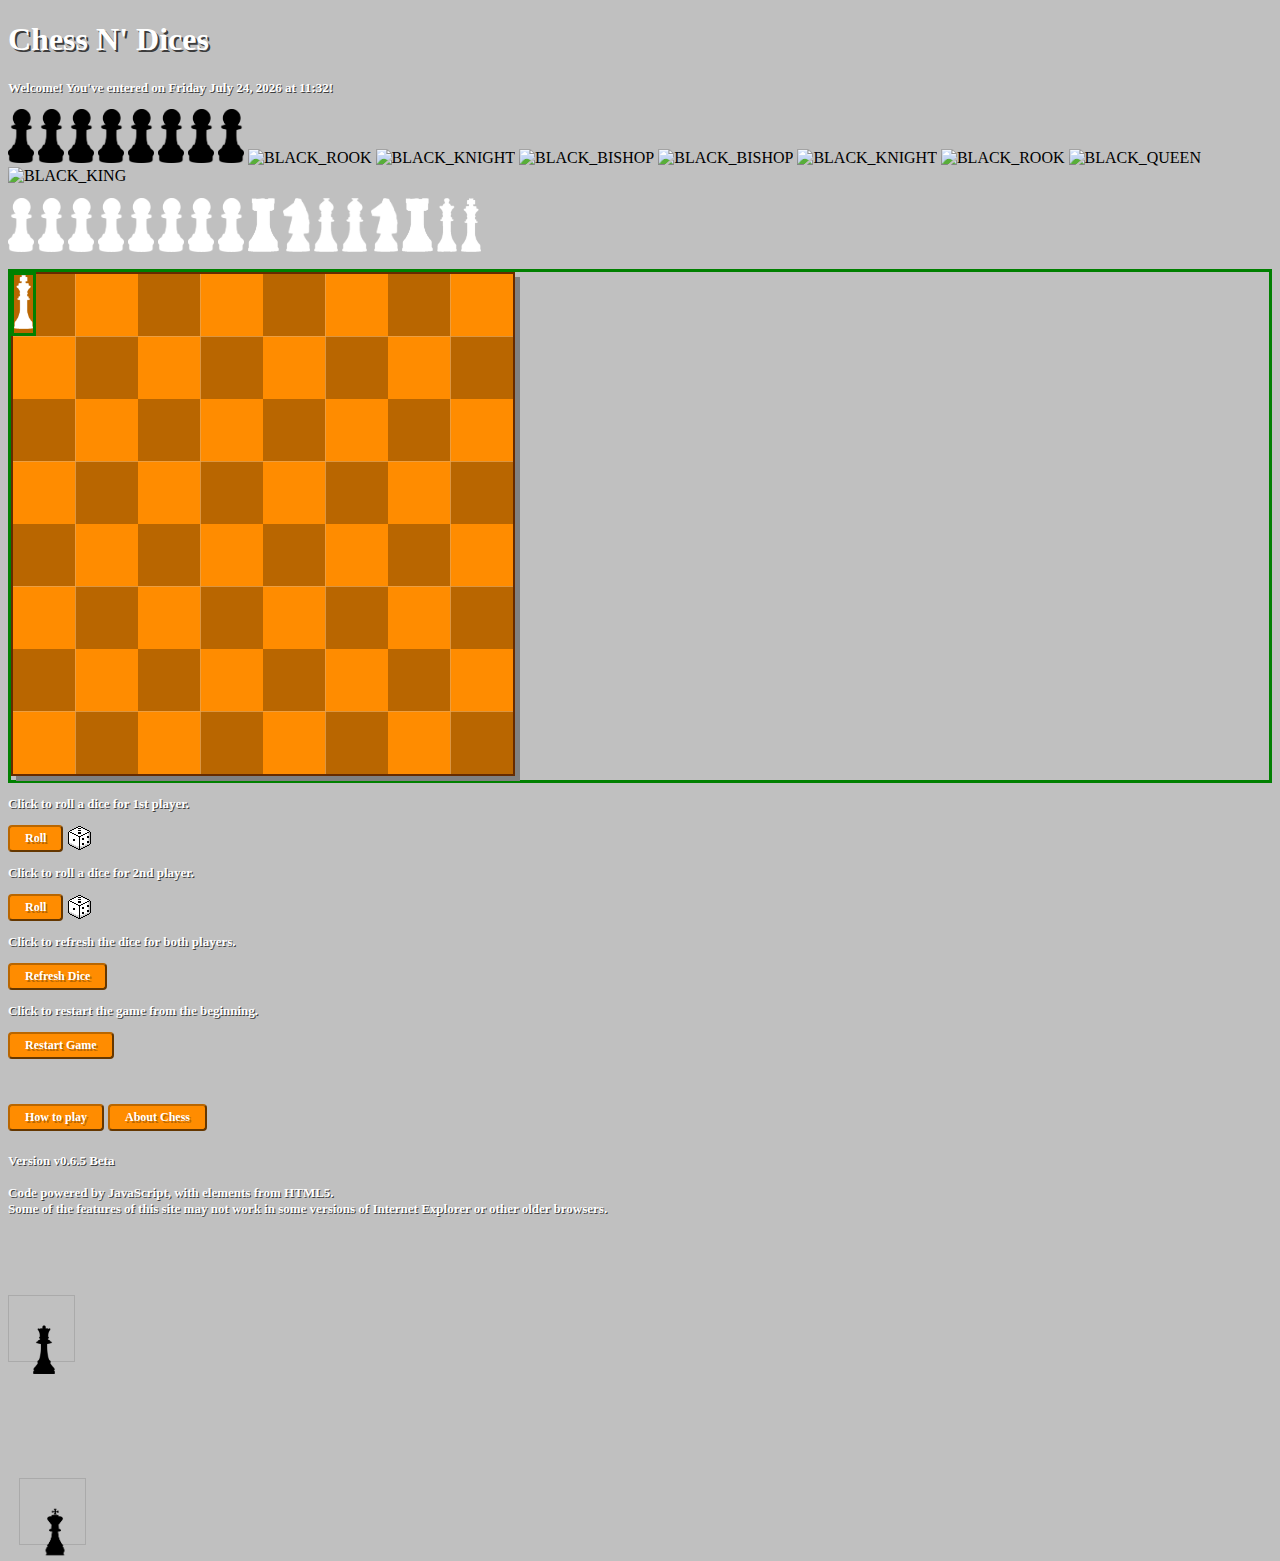
==== commit 707522e2: "Make backups" ====
--- a/index.html
+++ b/index.html
@@ -33,7 +33,6 @@
     <img class="imgsize" src = "pawn.png" alt= "Black pawn" id="pawn" class= "player">
     <img class="imgsize" src ="bishop.png" alt= "Black bishop" id="bishop" class= "player">
     -->
-    <!-- One question: You want to define 'player' in CSS, right? That is probably not right here -->
     <img src="assets/pawn_new.png" alt="BLACK_PAWN" id="pawn" class= "player" style="width:26px;height:54px;">
     <img src="assets/pawn_new.png" alt="BLACK_PAWN" id="pawn" class= "player" style="width:26px;height:54px;">
     <img src="assets/pawn_new.png" alt="BLACK_PAWN" id="pawn" class= "player" style="width:26px;height:54px;">
@@ -97,7 +96,7 @@
     <button class="button2" class="otherBtns" onclick="about()">About Chess</button>
 
     <script>
-    // date and clock (probably redundant)
+    // Outputs the date and clock
     var date = new Date();
     var months = ["January", "February", "March", "April", "May", "June", "July", "August", "September", "October", "November", "December"];
     var days = ["Sunday", "Monday", "Tuesday", "Wednesday", "Thursday", "Friday", "Saturday"];
@@ -150,6 +149,7 @@
 </div>
 -->
     <script>
+    // non-working code
     $(".player").draggable();
     </script>
 
@@ -183,7 +183,6 @@
     var pawn    = [8,9,10,11,12,13,14,15,48,49,50,51,52,53,54,55];
 
     // TODO: make this work
-
 
     for (let i = 0; i < 64; i++) {
         var div = document.createElement("div");
@@ -270,8 +269,8 @@
         
         // Shows the info of the site
         function about() {
-            //alert("Chess N' Dices\n(Version 0.6.0 Beta)\n\nCreated and coded by GitHub users JohnChaCoder and PH03N1X015.\n\nCreated and edited using Visual Studio Code.\n© 2019-2020 Microsoft Corporation. All rights reserved.")
-            alert("Chess N' Dices\n(Version 0.6.0 Beta)\n\nCreated and coded by GitHub users JohnChaCoder and PH03N1X015.");
+            //alert("Chess N' Dices\n(Version 0.6.5 Beta)\n\nCreated and coded by GitHub users JohnChaCoder and PH03N1X015.\n\nCreated and edited using Visual Studio Code.\n© 2019-2020 Microsoft Corporation. All rights reserved.")
+            alert("Chess N' Dices\n(Version 0.6.5 Beta)\n\nCreated and coded by GitHub users JohnChaCoder and PH03N1X015.");
         }
         </script>
     
@@ -279,9 +278,9 @@
         
         <p></p>
         <!--
-        <h5 class="copyright">Version v0.6.0 Beta<br>© 2019-2020. All rights reserved.<br><br>Code powered by JavaScript, with elements from HTML5.<br>Some of the features of this site may not work in some versions of Internet Explorer or other older browsers.</h5>
+        <h5 class="copyright">Version v0.6.5 Beta<br>© 2019-2020. All rights reserved.<br><br>Code powered by JavaScript, with elements from HTML5.<br>Some of the features of this site may not work in some versions of Internet Explorer or other older browsers.</h5>
         -->
-        <h5 class="copyright">Version v0.6.0 Beta<br><br>Code powered by JavaScript, with elements from HTML5.<br>Some of the features of this site may not work in some versions of Internet Explorer or other older browsers.</h5>
+        <h5 class="copyright">Version v0.6.5 Beta<br><br>Code powered by JavaScript, with elements from HTML5.<br>Some of the features of this site may not work in some versions of Internet Explorer or other older browsers.</h5>
     <p></p>
 
 
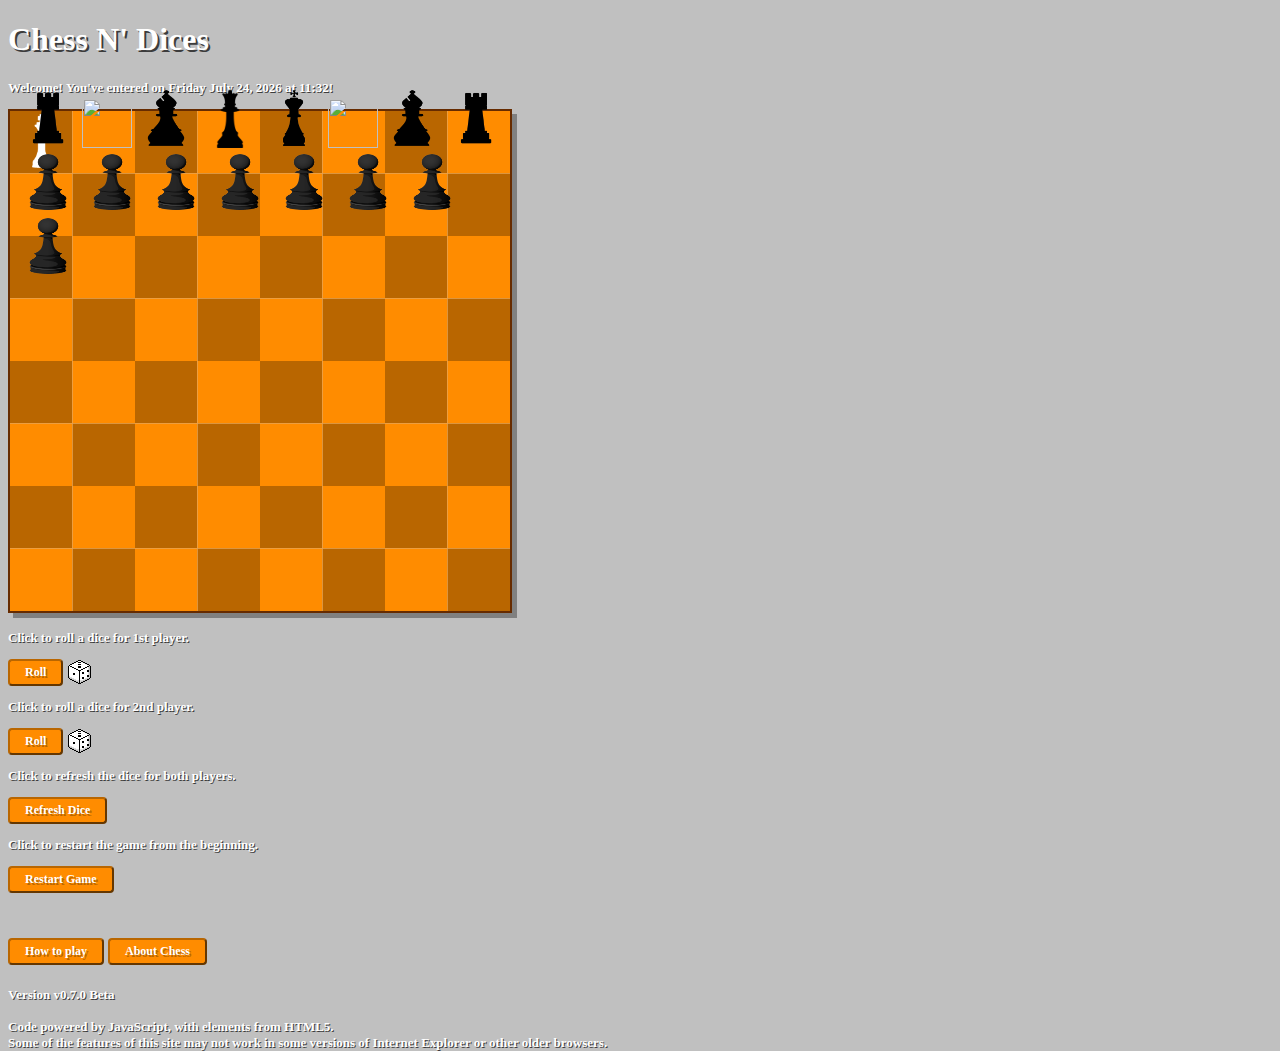
==== commit a5c314a4: "Disable borders on div elements" ====
--- a/index.html
+++ b/index.html
@@ -33,39 +33,8 @@
     <img class="imgsize" src = "pawn.png" alt= "Black pawn" id="pawn" class= "player">
     <img class="imgsize" src ="bishop.png" alt= "Black bishop" id="bishop" class= "player">
     -->
-    <img src="assets/pawn_new.png" alt="BLACK_PAWN" id="pawn" class= "player" style="width:26px;height:54px;">
-    <img src="assets/pawn_new.png" alt="BLACK_PAWN" id="pawn" class= "player" style="width:26px;height:54px;">
-    <img src="assets/pawn_new.png" alt="BLACK_PAWN" id="pawn" class= "player" style="width:26px;height:54px;">
-    <img src="assets/pawn_new.png" alt="BLACK_PAWN" id="pawn" class= "player" style="width:26px;height:54px;">
-    <img src="assets/pawn_new.png" alt="BLACK_PAWN" id="pawn" class= "player" style="width:26px;height:54px;">
-    <img src="assets/pawn_new.png" alt="BLACK_PAWN" id="pawn" class= "player" style="width:26px;height:54px;">
-    <img src="assets/pawn_new.png" alt="BLACK_PAWN" id="pawn" class= "player" style="width:26px;height:54px;">
-    <img src="assets/pawn_new.png" alt="BLACK_PAWN" id="pawn" class= "player" style="width:26px;height:54px;">
-    <img src="assets/rook.png" alt="BLACK_ROOK" id="rook" class= "player" style="width:1;height:54px;">
-    <img src="assets/knight.png" alt="BLACK_KNIGHT" id="knight" class= "player" style="width:1;height:54px;">
-    <img src="assets/bishop.png" alt="BLACK_BISHOP" id="bishop" class= "player" style="width:1;height:54px;">
-    <img src="assets/bishop.png" alt="BLACK_BISHOP" id="bishop" class= "player" style="width:1;height:54px;">
-    <img src="assets/knight.png" alt="BLACK_KNIGHT" id="knight" class= "player" style="width:1;height:54px;">
-    <img src="assets/rook.png" alt="BLACK_ROOK" id="rook" class= "player" style="width:1;height:54px;">
-    <img src="assets/queen.png" alt="BLACK_QUEEN" id="queen" class= "player" style="width:1;height:54px;">
-    <img src="assets/king.png" alt="BLACK_KING" id="king" class= "player" style="width:1;height:54px;">
-    <p></p>
-    <img src="assets/pawn_new_w.png" alt="WHITE_PAWN" id="pawnw" class= "player" style="width:26px;height:54px;">
-    <img src="assets/pawn_new_w.png" alt="WHITE_PAWN" id="pawnw" class= "player" style="width:26px;height:54px;">
-    <img src="assets/pawn_new_w.png" alt="WHITE_PAWN" id="pawnw" class= "player" style="width:26px;height:54px;">
-    <img src="assets/pawn_new_w.png" alt="WHITE_PAWN" id="pawnw" class= "player" style="width:26px;height:54px;">
-    <img src="assets/pawn_new_w.png" alt="WHITE_PAWN" id="pawnw" class= "player" style="width:26px;height:54px;">
-    <img src="assets/pawn_new_w.png" alt="WHITE_PAWN" id="pawnw" class= "player" style="width:26px;height:54px;">
-    <img src="assets/pawn_new_w.png" alt="WHITE_PAWN" id="pawnw" class= "player" style="width:26px;height:54px;">
-    <img src="assets/pawn_new_w.png" alt="WHITE_PAWN" id="pawnw" class= "player" style="width:26px;height:54px;">
-    <img src="assets/rook_w.png" alt="WHITE_ROOK" id="rookw" class= "player" style="width:1;height:54px;">
-    <img src="assets/knight_w.png" alt="WHITE_KNIGHT" id="knightw" class= "player" style="width:1;height:54px;">
-    <img src="assets/bishop_w.png" alt="WHITE_BISHOP" id="bishopw" class= "player" style="width:1;height:54px;">
-    <img src="assets/bishop_w.png" alt="WHITE_BISHOP" id="bishopw" class= "player" style="width:1;height:54px;">
-    <img src="assets/knight_w.png" alt="WHITE_KNIGHT" id="knightw" class= "player" style="width:1;height:54px;">
-    <img src="assets/rook_w.png" alt="WHITE_ROOK" id="rookw" class= "player" style="width:1;height:54px;">
-    <img src="assets/queen_w.png" alt="WHITE_QUEEN" id="queenw" class= "player" style="width:1;height:54px;">
-    <img src="assets/king_w.png" alt="WHITE_KING" id="kingw" class= "player" style="width:1;height:54px;">
+    <!-- One question: You want to define 'player' in CSS, right? That is probably not right here -->
+    
     <p></p>
     <div id="board">
         <canvas id="chessboard" width="500" height="500" style="border:2px solid #662b00;">
@@ -111,7 +80,7 @@
         margin-block-start: 1px;
         margin-right:100px;
         padding: 1px;
-        border: 1px solid #aaaaaa;
+        /*border: 1px solid #aaaaaa;*/
     }
 
 
@@ -269,8 +238,8 @@
         
         // Shows the info of the site
         function about() {
-            //alert("Chess N' Dices\n(Version 0.6.5 Beta)\n\nCreated and coded by GitHub users JohnChaCoder and PH03N1X015.\n\nCreated and edited using Visual Studio Code.\n© 2019-2020 Microsoft Corporation. All rights reserved.")
-            alert("Chess N' Dices\n(Version 0.6.5 Beta)\n\nCreated and coded by GitHub users JohnChaCoder and PH03N1X015.");
+            //alert("Chess N' Dices\n(Version 0.7.0 Beta)\n\nCreated and coded by GitHub users JohnChaCoder and PH03N1X015.\n\nCreated and edited using Visual Studio Code.\n© 2019-2020 Microsoft Corporation. All rights reserved.")
+            alert("Chess N' Dices\n(Version 0.7.0 Beta)\n\nCreated and coded by GitHub users JohnChaCoder and PH03N1X015.");
         }
         </script>
     
@@ -278,9 +247,9 @@
         
         <p></p>
         <!--
-        <h5 class="copyright">Version v0.6.5 Beta<br>© 2019-2020. All rights reserved.<br><br>Code powered by JavaScript, with elements from HTML5.<br>Some of the features of this site may not work in some versions of Internet Explorer or other older browsers.</h5>
+        <h5 class="copyright">Version v0.7.0 Beta<br>© 2019-2020. All rights reserved.<br><br>Code powered by JavaScript, with elements from HTML5.<br>Some of the features of this site may not work in some versions of Internet Explorer or other older browsers.</h5>
         -->
-        <h5 class="copyright">Version v0.6.5 Beta<br><br>Code powered by JavaScript, with elements from HTML5.<br>Some of the features of this site may not work in some versions of Internet Explorer or other older browsers.</h5>
+        <h5 class="copyright">Version v0.7.0 Beta<br><br>Code powered by JavaScript, with elements from HTML5.<br>Some of the features of this site may not work in some versions of Internet Explorer or other older browsers.</h5>
     <p></p>
 
 
@@ -291,13 +260,16 @@
     }
 #space-1 {
     position:absolute;
-    top:0px;
-    left:0px;
+    top:5px;
+    left:24px;
 
 }
+
 </style>
 
-
+<div>
+  
+</div>
 
 
 
@@ -319,19 +291,48 @@
     <div id="div1" ondrop="drop(event)"
     ondragover="allowDrop(event)"></area>
     <br>
-    <img id="drag1" src= "queen.png"true
+    <img id="drag1" src= "rook.png"true
+    ondragstart="drag(event)" width="60" height="60">
+    <img id="drag1" src= "assets/knight.png"true
     ondragstart="drag(event)" width="50" height="50">
-
+    <img id="drag1" src= "bishop.png"true
+    ondragstart="drag(event)" width="60" height="60">
+      <img id="drag1" src= "queen.png"true
+    ondragstart="drag(event)" width="60" height="60">
+    <img id="drag1" src= "king.png"true
+    ondragstart="drag(event)" width="60" height="60">
+    <img id="drag1" src= "assets/knight.png"true
+    ondragstart="drag(event)" width="50" height="50">
+  <img id="drag1" src= "bishop.png"true
+    ondragstart="drag(event)" width="60" height="60">
+    <img id="drag1" src= "rook.png"true
+    ondragstart="drag(event)" width="60" height="60">
+  <img id="drag1" src= "pawn.png"true
+    ondragstart="drag(event)" width="60" height="60">
+    <img id="drag1" src= "pawn.png"true
+    ondragstart="drag(event)" width="60" height="60">
+    <img id="drag1" src= "pawn.png"true
+    ondragstart="drag(event)" width="60" height="60">
+    <img id="drag1" src= "pawn.png"true
+    ondragstart="drag(event)" width="60" height="60">
+    <img id="drag1" src= "pawn.png"true
+    ondragstart="drag(event)" width="60" height="60">
+    <img id="drag1" src= "pawn.png"true
+    ondragstart="drag(event)" width="60" height="60">
+    <img id="drag1" src= "pawn.png"true
+    ondragstart="drag(event)" width="60" height="60">
+    <img id="drag1" src= "pawn.png"true
+    ondragstart="drag(event)" width="60" height="60">
 <style>
 
         #div1 {
-            position: relative;
-            width:45px;
-            height:45px;
-            margin-block-start: 10px;
-            margin-top:100px;
+            position: absolute;
+            width:500px;
+            height:500px;
+            margin-block-start: 60px;
+            margin-bottom:20px;
             padding: 10px;
-            border: 1px solid #aaaaaa;
+            /*border: 1px solid #aaaaaa;*/
         }
         </style>
         <script>
@@ -347,21 +348,39 @@
     ev.target. appendChild(document.getElementById(data));
     }
         </script>
-
-        <div id="div1" ondrop="drop(event)"
-        ondragover="allowDrop(event)"></area>
-        <br>
-        <img id="drag1" src= "king.png" draggable="true"
-        ondragstart="drag(event)" width="50" height="50">
+<style>
+
+div.a {
+    position: relative;
+    left: 50px;
+    bottom:100px ;
+    right:1000px ;
+    width:500px;
+    height: 500px;
+    /*border: 1px solid black;*/
+}
+
+</style>
+<body>
+    <div class="a">
+        <div class="b">
+        </div>
+    </div>
+</body>
+
+
+
+
+
 
         <script>
-    function mapmaker4(){
+    function mapmaker(){
     var m = document.getElementById("boardgame"),
     sqrSize = 85, 
     offset = 5
     yEnd = 260,
-    yStart = 0,
-    xxStart = 0, 
+    yStart = 1,
+    xxStart = 1, 
     xEnd = 851;
     var i = 0
     
--- a/style.css
+++ b/style.css
@@ -134,12 +134,12 @@
 div {
     position: absolute;
     top: 0px;
-    border: 3px solid green;
+    /*border: 3px solid green;*/
   }
   div.c {
     position: absolute;
     left: 150px;
     width: 200px;
     height: 120px;
-    border: 3px solid red;
+    /*border: 3px solid red;*/
   }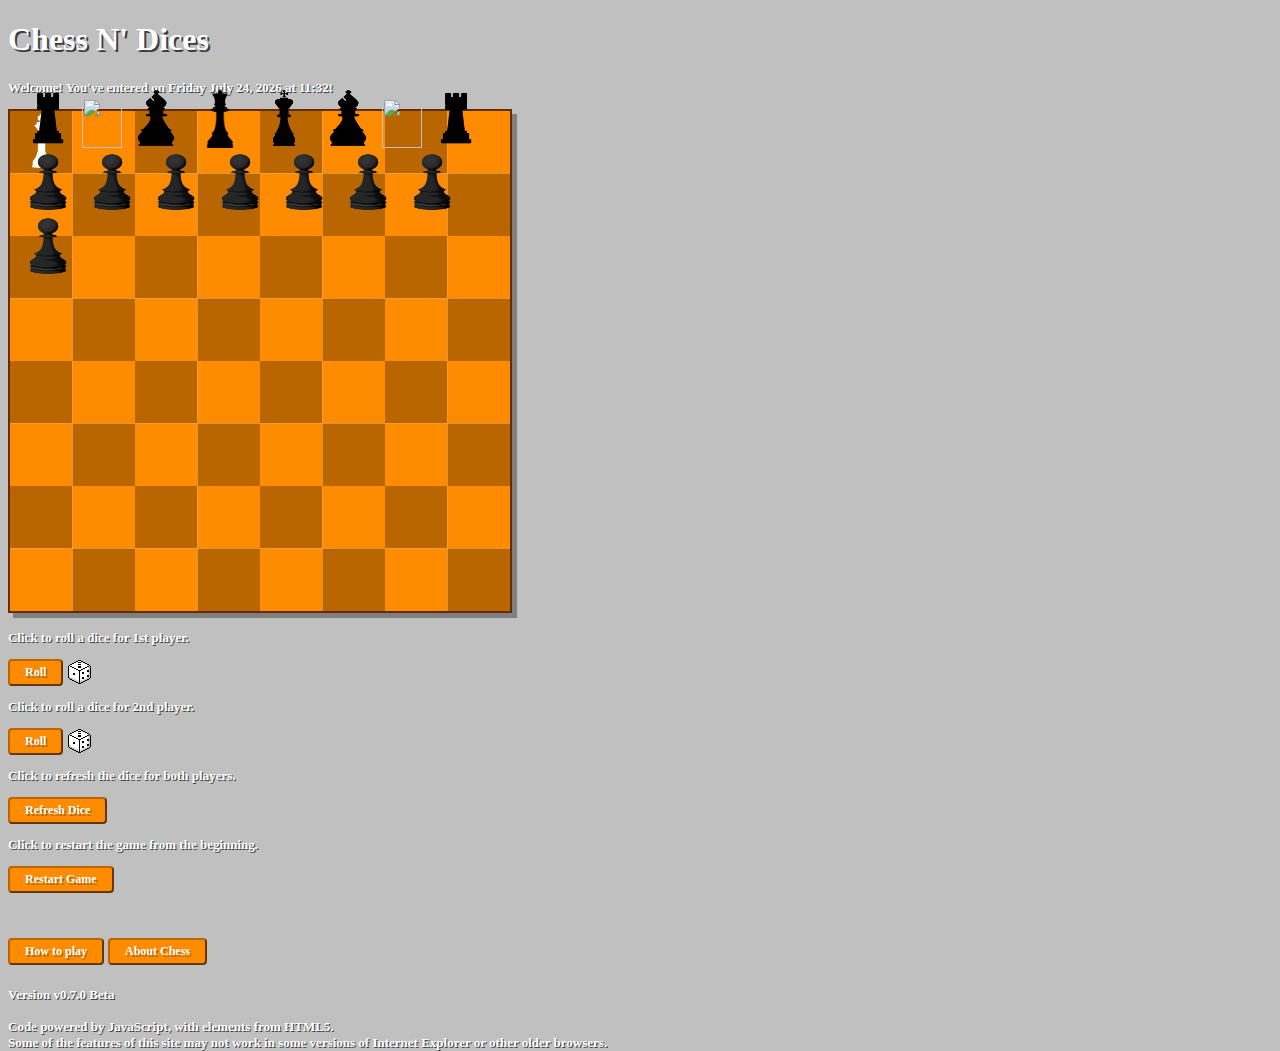
==== commit f68f77a4: "Merge branch 'master' of https://github.com/JohnChaCoder/chess" ====
--- a/index.html
+++ b/index.html
@@ -75,8 +75,8 @@
 <style>
     #div1 {
         position: relative;
-        width:50px;
-        height:50px;
+        width:120px;
+        height:120px;
         margin-block-start: 1px;
         margin-right:100px;
         padding: 1px;
@@ -294,17 +294,17 @@
     <img id="drag1" src= "rook.png"true
     ondragstart="drag(event)" width="60" height="60">
     <img id="drag1" src= "assets/knight.png"true
-    ondragstart="drag(event)" width="50" height="50">
+    ondragstart="drag(event)" width="40" height="50">
     <img id="drag1" src= "bishop.png"true
     ondragstart="drag(event)" width="60" height="60">
       <img id="drag1" src= "queen.png"true
     ondragstart="drag(event)" width="60" height="60">
     <img id="drag1" src= "king.png"true
     ondragstart="drag(event)" width="60" height="60">
+  <img id="drag1" src= "bishop.png"true
+    ondragstart="drag(event)" width="60" height="60">
     <img id="drag1" src= "assets/knight.png"true
-    ondragstart="drag(event)" width="50" height="50">
-  <img id="drag1" src= "bishop.png"true
-    ondragstart="drag(event)" width="60" height="60">
+    ondragstart="drag(event)" width="40" height="50">
     <img id="drag1" src= "rook.png"true
     ondragstart="drag(event)" width="60" height="60">
   <img id="drag1" src= "pawn.png"true
